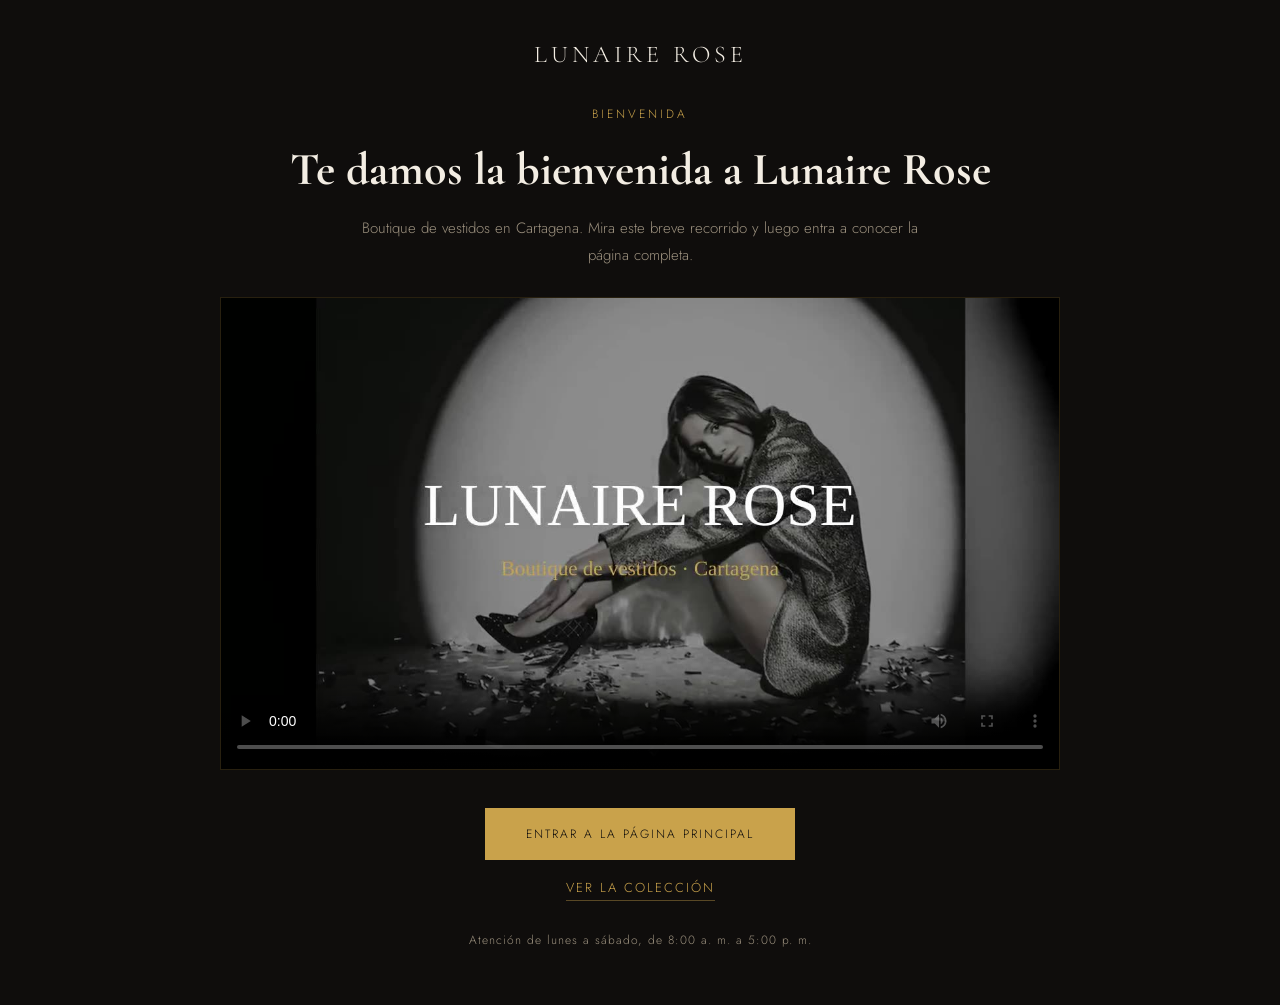
==== bienvenida.html @ 22d493a7 "Audio en el video, página oculta de bienvenida y QR clicable - El video ahora tiene música suave (si" ====
<!doctype html>
<html lang="es">
<head>
<meta charset="UTF-8">
<meta name="viewport" content="width=device-width, initial-scale=1.0">
<title>Bienvenida — Lunaire Rose</title>
<meta name="robots" content="noindex, nofollow">
<link rel="icon" type="image/svg+xml" href="favicon.svg">
<link rel="stylesheet" href="css/styles.css">
</head>
<body>
<div id="page-transition" aria-hidden="true"></div>
<main class="wb-page">
  <a href="index.html" class="wb-brand">LUNAIRE ROSE</a>
  <p class="eyebrow">Bienvenida</p>
  <h1 class="section-title">Te damos la bienvenida a Lunaire Rose</h1>
  <p class="wb-lead">Boutique de vestidos en Cartagena. Mira este breve recorrido y luego entra a conocer la página completa.</p>
  <div class="wb-video">
    <video controls playsinline preload="metadata" poster="assets/bienvenida-poster.jpg" aria-label="Video de bienvenida a Lunaire Rose">
      <source src="assets/bienvenida.mp4" type="video/mp4">
      Tu navegador no puede reproducir este video.
    </video>
  </div>
  <a href="index.html" class="cta-btn sans">Entrar a la página principal</a>
  <a href="index.html#/coleccion" class="wb-link">Ver la colección</a>
  <p class="wb-note">Atención de lunes a sábado, de 8:00 a. m. a 5:00 p. m.</p>
</main>
<script src="js/main.js" defer></script>
</body>
</html>
---- css/styles.css ----
@import url('https://fonts.googleapis.com/css2?family=Cormorant+Garamond:ital,wght@0,400;0,500;0,600;1,400&family=Jost:wght@300;400;500;600&display=swap');

:root {
  --bg: #0f0d0c;
  --bg-tile: #16130f;
  --bg-tile-2: #1c1814;
  --fg: #f3ede3;
  --muted: #9b907e;
  --accent: #c9a24b;
  --accent-light: #e4c178;
  --border: rgba(201, 162, 75, 0.2);
  --max-w: 1280px;
}

* { box-sizing: border-box; }

html { scroll-behavior: smooth; }

body {
  margin: 0;
  background: var(--bg);
  color: var(--fg);
  font-family: 'Jost', sans-serif;
  font-weight: 300;
}

a { color: var(--accent); text-decoration: none; }
a:hover { color: var(--accent-light); }

img { max-width: 100%; display: block; }

.serif { font-family: 'Cormorant Garamond', serif; }
.sans { font-family: 'Jost', sans-serif; }

.container {
  width: 100%;
  max-width: var(--max-w);
  margin: 0 auto;
  padding: 0 64px;
  box-sizing: border-box;
}

.eyebrow {
  font-size: 12px;
  letter-spacing: 3px;
  color: var(--accent);
  text-transform: uppercase;
}

.section-title {
  font-family: 'Cormorant Garamond', serif;
  font-size: 34px;
  text-align: center;
  margin-bottom: 36px;
  color: var(--fg);
}

/* ---------- TRANSICIÓN ENTRE PÁGINAS ---------- */
#page-transition {
  position: fixed;
  inset: 0;
  background: var(--bg);
  z-index: 500;
  opacity: 1;
  pointer-events: none;
  transition: opacity 0.45s ease;
}
#page-transition.hidden { opacity: 0; }
#page-transition.active { opacity: 1; pointer-events: all; }

/* ---------- CURSOR PERSONALIZADO (solo en dispositivos con mouse) ---------- */
.has-custom-cursor, .has-custom-cursor a, .has-custom-cursor button {
  cursor: none;
}
#custom-cursor {
  position: fixed;
  top: 0; left: 0;
  width: 16px; height: 16px;
  border-radius: 50%;
  background: var(--accent);
  pointer-events: none;
  z-index: 9999;
  transform: translate(-50%, -50%);
  transition: width 0.25s cubic-bezier(0.22,1,0.36,1), height 0.25s cubic-bezier(0.22,1,0.36,1), background 0.25s ease, border-color 0.25s ease, opacity 0.2s ease;
  opacity: 0;
}
#custom-cursor.visible { opacity: 1; }
#custom-cursor.cursor-hover {
  width: 48px; height: 48px;
  background: transparent;
  border: 1px solid var(--accent);
}

/* Skip link for accessibility / keyboard nav */
.skip-link {
  position: absolute;
  left: -999px;
  top: auto;
  background: var(--accent);
  color: var(--bg);
  padding: 10px 18px;
  z-index: 200;
  font-family: 'Jost', sans-serif;
  font-size: 13px;
}
.skip-link:focus {
  left: 16px;
  top: 16px;
}

/* ---------- NAVBAR ---------- */
#site-nav {
  position: sticky;
  top: 0;
  z-index: 50;
  display: flex;
  align-items: center;
  justify-content: space-between;
  padding: 22px 64px;
  margin-bottom: -84px;
  background: transparent;
  border-bottom: 1px solid transparent;
  transition: background 0.4s ease, backdrop-filter 0.4s ease, border-color 0.4s ease;
}
#site-nav.nav-solid {
  background: rgba(15, 13, 12, 0.88);
  backdrop-filter: blur(10px);
  border-bottom-color: var(--border);
}
.brand {
  font-family: 'Cormorant Garamond', serif;
  font-size: 26px;
  letter-spacing: 4px;
  color: var(--fg);
}
.brand { white-space: nowrap; }
.nav-links {
  display: flex;
  align-items: center;
  gap: 28px;
  font-size: 13px;
  letter-spacing: 1.5px;
  text-transform: uppercase;
  flex-wrap: nowrap;
}
.nav-link { position: relative; color: var(--fg); white-space: nowrap; }
.nav-link.active { color: var(--fg); }
.nav-link.active::after { width: 100%; }
.nav-cta {
  white-space: nowrap;
  padding: 11px 22px;
  border: 1px solid var(--accent);
  background: var(--accent);
  color: var(--bg);
  font-size: 12px;
  letter-spacing: 2px;
  text-transform: uppercase;
  transition: background 0.3s ease, color 0.3s ease, transform 0.35s cubic-bezier(0.22,1,0.36,1);
}
.nav-cta:hover { background: transparent; color: var(--accent-light); }

/* Entre 1141px y 1340px caben los 7 elementos si se compacta un poco.
   Por debajo de 1140px el menú pasa a las 3 rayas. */
@media (min-width: 1141px) and (max-width: 1340px) {
  #site-nav { padding: 20px 32px; }
  .brand { font-size: 22px; letter-spacing: 3px; }
  .nav-links { gap: 18px; font-size: 12px; letter-spacing: 1px; }
  .nav-cta { padding: 9px 14px; letter-spacing: 1.5px; }
}
.nav-link::after {
  content: '';
  position: absolute;
  left: 0;
  bottom: -4px;
  width: 0;
  height: 1px;
  background: var(--accent);
  transition: width 0.35s ease;
}
.nav-link:hover { color: var(--fg); }
.nav-link:hover::after { width: 100%; }
.nav-toggle {
  display: none;
  background: none;
  border: 1px solid var(--border);
  border-radius: 2px;
  width: 38px;
  height: 38px;
  color: var(--fg);
  font-size: 18px;
  cursor: pointer;
}

@media (max-width: 1140px) {
  /* Altura del header en móvil (padding 18px x2 + botón 38px + borde 1px). */
  #site-nav {
    --nav-h: 75px;
    padding: 18px 24px;
    gap: 14px;
    /* En móvil el nav va en el flujo (no flota sobre el hero) y sólido. */
    margin-bottom: 0;
    background: rgba(15, 13, 12, 0.94);
    border-bottom: 1px solid var(--border);
  }

  /* El header se oculta al bajar y reaparece al subir (lo controla main.js).
     Con el menú abierto nunca se oculta. */
  #site-nav {
    transition: transform 0.35s ease, background 0.4s ease, border-color 0.4s ease;
  }
  #site-nav.nav-hidden { transform: translateY(-100%); }
  body.menu-open #site-nav { transform: none; }

  /* IMPORTANTE: backdrop-filter (y transform) en un padre convierte a sus
     hijos position:fixed en "relativos al padre". Eso hacía que el menú
     saliera pegado al header y superpuesto al contenido tras hacer scroll.
     En móvil el header ya es sólido, así que no hace falta el blur. */
  #site-nav.nav-solid {
    backdrop-filter: none;
    -webkit-backdrop-filter: none;
  }

  .nav-toggle { display: inline-flex; align-items: center; justify-content: center; }
  .brand, .nav-toggle { position: relative; z-index: 2; }

  /* Menú abierto: pantalla completa con fondo negro sólido (incluye la
     zona del header), igual que en el diseño de referencia. */
  .nav-links {
    position: fixed;
    inset: 0;
    z-index: 1;
    padding-top: var(--nav-h);
    background: var(--bg);
    flex-direction: column;
    flex-wrap: nowrap;
    align-items: center;
    justify-content: safe center;
    overflow-y: auto;
    gap: 28px;
    font-size: 16px;
    transform: translateY(-12px);
    opacity: 0;
    visibility: hidden;
    pointer-events: none;
    transition: opacity 0.3s ease, transform 0.3s ease, visibility 0s linear 0.3s;
  }
  .nav-links::before {
    content: '';
    position: absolute;
    top: calc(var(--nav-h) - 1px);
    left: 0;
    right: 0;
    height: 1px;
    background: var(--border);
  }
  .nav-links.open {
    opacity: 1;
    transform: translateY(0);
    visibility: visible;
    pointer-events: auto;
    transition-delay: 0s;
  }
  .nav-links .nav-link {
    padding: 0;
    width: auto;
  }
  .nav-links .nav-link.active { color: var(--accent-light); }
  .nav-links .nav-cta { margin-top: 8px; padding: 14px 34px; font-size: 13px; }

  /* Evita que la página se desplace por detrás del menú abierto. */
  body.menu-open { overflow: hidden; }
}
@media (max-width: 1140px) and (max-height: 640px) {
  .nav-links { gap: 18px; }
}

/* ---------- HERO ---------- */
#inicio {
  position: relative;
  height: 780px;
  display: flex;
  align-items: center;
  overflow: hidden;
}
#hero-bg {
  position: absolute;
  inset: -60px 0 0 0;
  width: 100%;
  height: calc(100% + 60px);
  object-fit: cover;
  object-position: 68% 30%;
  will-change: transform;
}
.hero-scrim {
  position: absolute;
  inset: 0;
  z-index: 1;
  background: linear-gradient(100deg, rgba(15,13,12,0.92) 0%, rgba(15,13,12,0.72) 38%, rgba(15,13,12,0.35) 62%, rgba(15,13,12,0.15) 100%);
}
.hero-content {
  position: relative;
  z-index: 2;
  width: 100%;
  max-width: var(--max-w);
  margin: 0 auto;
  display: flex;
  flex-direction: column;
  align-items: flex-start;
  text-align: left;
  gap: 26px;
  padding: 0 64px;
  box-sizing: border-box;
}
.hero-content h1 {
  font-family: 'Cormorant Garamond', serif;
  margin: 0;
  font-size: 72px;
  font-weight: 500;
  line-height: 1.1;
  max-width: 560px;
}
.hero-content h1 span { color: var(--accent); font-style: italic; }
#type-line1 { color: var(--fg); font-style: normal; }
#type-line2 { color: var(--accent); font-style: italic; }
.type-caret {
  color: var(--accent);
  font-style: normal;
  animation: caretBlink 0.9s steps(1) infinite;
}
.type-caret.done { display: none; }
@keyframes caretBlink { 0%, 49% { opacity: 1; } 50%, 100% { opacity: 0; } }
.hero-content p {
  max-width: 440px;
  font-size: 16px;
  line-height: 1.8;
  color: #e4dcce;
  font-weight: 300;
}
.cta-btn {
  display: inline-block;
  margin-top: 6px;
  padding: 16px 40px;
  border: 1px solid var(--accent);
  font-size: 12px;
  letter-spacing: 2px;
  text-transform: uppercase;
  color: var(--bg);
  background: var(--accent);
  transition: transform 0.35s cubic-bezier(0.22,1,0.36,1), background 0.3s ease;
}
.cta-btn:hover { transform: scale(1.05); color: var(--bg); }
.cta-btn { position: relative; }
.cta-btn::after {
  content: '';
  position: absolute;
  inset: -6px;
  border: 1px solid var(--accent-light);
  clip-path: inset(0 100% 100% 0);
  transition: clip-path 0.55s cubic-bezier(0.22,1,0.36,1);
  pointer-events: none;
}
.cta-btn:hover::after { clip-path: inset(0 0 0 0); }

@keyframes heroIn { from { opacity: 0; transform: translateY(22px); } to { opacity: 1; transform: translateY(0); } }
.hero-in { animation: heroIn 1.1s cubic-bezier(0.22,1,0.36,1) both; animation-delay: 0.15s; }

/* ---------- MISION / VISION ---------- */
.mv-wrap {
  display: flex;
  flex-wrap: wrap;
  gap: 28px;
  padding: 0 0 36px;
}
.mv-block {
  flex: 1 1 320px;
  background: var(--bg-tile);
  border: 1px solid var(--border);
  padding: 44px 40px;
  transition: border-color 0.4s ease, transform 0.4s ease, opacity 0.9s cubic-bezier(0.22,1,0.36,1);
}
.mv-block:hover { border-color: rgba(201,162,75,0.4); transform: translateY(-4px); }
.mv-block .eyebrow { margin-bottom: 14px; display: block; }

.values-row {
  list-style: none;
  margin: 0;
  padding: 40px 0 0;
  border-top: 1px solid var(--border);
  display: grid;
  grid-template-columns: repeat(4, minmax(0, 1fr));
  gap: 28px;
}
.value-item { display: flex; flex-direction: column; gap: 8px; }
.value-title { font-family: 'Cormorant Garamond', serif; font-size: 21px; color: var(--accent); }
.value-text { font-size: 14px; line-height: 1.7; color: var(--muted); }
.mv-block p {
  font-family: 'Cormorant Garamond', serif;
  font-size: 22px;
  line-height: 1.6;
  font-weight: 400;
  color: var(--fg);
  margin: 0;
}

/* ---------- SCROLL REVEAL ---------- */
.reveal {
  opacity: 0;
  transform: translateY(28px);
  transition: opacity 0.9s cubic-bezier(0.22,1,0.36,1), transform 0.9s cubic-bezier(0.22,1,0.36,1);
}
.reveal.revealed { opacity: 1; transform: translateY(0); }

/* ---------- NOSOTROS — BENTO GRID ---------- */
#nosotros { padding-bottom: 100px; }
.bento-grid {
  display: grid;
  grid-template-columns: repeat(4, minmax(0, 1fr));
  grid-auto-rows: 170px;
  gap: 20px;
  grid-auto-flow: dense;
}
.bento-tile { position: relative; overflow: hidden; border-radius: 2px; }
.bento-tile img { width: 100%; height: 100%; object-fit: cover; transition: transform 0.7s cubic-bezier(0.22,1,0.36,1), filter 0.7s ease; }
.bento-tile:hover img { transform: scale(1.06); filter: brightness(1.1); }
.bento-facade { grid-column: span 2; grid-row: span 2; }
.bento-quote {
  grid-column: span 2; grid-row: span 1;
  background: var(--bg-tile);
  border: 1px solid var(--border);
  display: flex; align-items: center; padding: 28px;
  transition: border-color 0.4s ease;
}
.bento-quote:hover { border-color: rgba(201,162,75,0.4); }
.bento-quote p {
  font-family: 'Cormorant Garamond', serif;
  font-size: 24px; font-style: italic; line-height: 1.5; margin: 0; color: var(--fg);
}
.bento-interior { grid-column: span 1; grid-row: span 1; }
.bento-stat {
  grid-column: span 1; grid-row: span 1;
  background: var(--bg-tile-2);
  border: 1px solid var(--border);
  display: flex; flex-direction: column; align-items: center; justify-content: center;
  text-align: center; gap: 6px;
  transition: border-color 0.4s ease, transform 0.4s ease;
}
.bento-stat:hover { border-color: rgba(201,162,75,0.4); transform: translateY(-4px); }
.bento-stat .num { font-family: 'Cormorant Garamond', serif; font-size: 30px; color: var(--accent); }
.bento-stat .lbl { font-size: 11px; letter-spacing: 1.5px; text-transform: uppercase; color: var(--muted); }

.bento-tile.reveal:nth-of-type(1) { transition-delay: 0s; }
.bento-tile.reveal:nth-of-type(2) { transition-delay: 0.1s; }
.bento-tile.reveal:nth-of-type(3) { transition-delay: 0.2s; }
.bento-tile.reveal:nth-of-type(4) { transition-delay: 0.3s; }

@media (max-width: 860px) {
  .container { padding: 0 24px; }
  .section-title { font-size: 28px; }
  #inicio { height: 640px; }
  .hero-content { padding: 0 24px; }
  .hero-content h1 { font-size: 46px; max-width: 100%; }
  .hero-content p { max-width: 100%; }
  .mv-wrap { gap: 20px; }
  .mv-block { padding: 32px 26px; }
  .values-row { grid-template-columns: repeat(2, minmax(0, 1fr)); padding-top: 32px; }
  .bento-grid { grid-template-columns: repeat(2, minmax(0, 1fr)); grid-auto-rows: 150px; }
  .bento-facade { grid-column: span 2; grid-row: span 2; }
  .bento-quote { grid-column: span 2; }
  .bento-interior, .bento-stat { grid-column: span 1; }
}

/* ---------- COLECCION ---------- */
#coleccion { padding-bottom: 100px; }
.product-grid {
  display: grid;
  grid-template-columns: repeat(3, minmax(0, 1fr));
  gap: 28px;
}
.product-card { overflow: hidden; }
.product-card .ph-wrap {
  position: relative;
  height: 380px;
  border: 1px solid var(--border);
  overflow: hidden;
}
.product-card img {
  position: absolute;
  inset: 0;
  width: 100%; height: 100%; object-fit: cover; object-position: top center;
  transition: transform 0.6s cubic-bezier(0.22,1,0.36,1), filter 0.6s ease, opacity 0.5s ease;
}
.product-card .img-flat { opacity: 0; }
.product-card:hover .img-model { opacity: 0; transform: scale(1.04); }
.product-card:hover .img-flat { opacity: 1; transform: scale(1.08); filter: brightness(1.12); }
/* Si una tarjeta no tiene foto "sola" todavía, la foto con modelo se queda
   visible y solo hace zoom (fallback mientras se consiguen las fotos). */
.product-card:not(:has(.img-flat)):hover .img-model { opacity: 1; transform: scale(1.08); filter: brightness(1.12); }
.product-name {
  font-family: 'Cormorant Garamond', serif;
  font-size: 18px;
  color: var(--fg);
  margin-top: 14px;
}
.price-row {
  margin-top: 8px;
  font-size: 13px;
  letter-spacing: 0.5px;
  min-height: 22px;
}
.price-toggle {
  background: none;
  border: none;
  padding: 0;
  font-family: 'Jost', sans-serif;
  font-size: 12px;
  letter-spacing: 1.5px;
  text-transform: uppercase;
  color: var(--accent);
  cursor: pointer;
  border-bottom: 1px solid transparent;
  transition: border-color 0.3s ease;
}
.price-toggle:hover { border-bottom-color: var(--accent); }
.price-value {
  display: none;
  color: var(--fg);
  font-family: 'Cormorant Garamond', serif;
  font-size: 19px;
}
.price-value.shown { display: inline; animation: priceIn 0.4s ease both; }
.price-toggle.hidden-after { display: none; }
@keyframes priceIn { from { opacity: 0; transform: translateY(4px); } to { opacity: 1; transform: translateY(0); } }

#coleccion .product-card.reveal:nth-child(1) { transition-delay: 0s; }
#coleccion .product-card.reveal:nth-child(2) { transition-delay: 0.12s; }
#coleccion .product-card.reveal:nth-child(3) { transition-delay: 0.24s; }

@media (max-width: 860px) {
  .product-grid { grid-template-columns: 1fr; }
  .product-card .ph-wrap { height: 420px; }
}

/* ---------- RESEÑAS ---------- */
#resenas { padding-bottom: 100px; }
.review-grid {
  display: grid;
  grid-template-columns: repeat(3, minmax(0, 1fr));
  gap: 24px;
}
.review-card {
  background: var(--bg-tile);
  border: 1px solid var(--border);
  padding: 30px;
  transition: border-color 0.4s ease, transform 0.4s ease;
}
.review-card:hover { border-color: rgba(201,162,75,0.4); transform: translateY(-4px); }
.review-stars { color: var(--accent); font-size: 14px; letter-spacing: 2px; }
.review-text {
  font-family: 'Cormorant Garamond', serif;
  font-size: 17px; line-height: 1.6; font-style: italic;
  color: var(--fg); margin: 16px 0;
}
.review-name { font-size: 12px; letter-spacing: 1px; color: var(--muted); text-transform: uppercase; }

#resenas .review-card.reveal:nth-child(1) { transition-delay: 0s; }
#resenas .review-card.reveal:nth-child(2) { transition-delay: 0.12s; }
#resenas .review-card.reveal:nth-child(3) { transition-delay: 0.24s; }

@media (max-width: 860px) {
  .review-grid { grid-template-columns: 1fr; }
}

/* ---------- CONTACTO / MAPA / FOOTER ---------- */
.contact-info {
  font-size: 13px;
  color: var(--muted);
  line-height: 1.8;
  margin-bottom: 18px;
}
.social-row { display: flex; gap: 12px; }
.social-badge {
  width: 42px; height: 42px;
  border: 1px solid rgba(201,162,75,0.4);
  border-radius: 50%;
  display: flex; align-items: center; justify-content: center;
  color: var(--accent);
  transition: background 0.3s ease, color 0.3s ease, transform 0.3s ease;
}
.social-badge svg { width: 18px; height: 18px; fill: currentColor; }
.social-badge:hover { background: var(--accent); color: var(--bg); transform: translateY(-3px); }

.legal-title {
  font-size: 12px; letter-spacing: 2px; text-transform: uppercase;
  color: var(--accent); margin-bottom: 12px;
}
.legal-list { font-size: 13px; color: var(--muted); line-height: 1.9; list-style: none; padding: 0; margin: 0; }
.legal-list a { color: var(--muted); }
.legal-list a:hover { color: var(--accent); }

.cc-badge {
  display: inline-flex; align-items: center; gap: 8px;
  margin-top: 14px; font-size: 11px; color: var(--muted);
  border: 1px solid var(--border); padding: 6px 10px; border-radius: 2px;
}
.cc-badge svg { width: 16px; height: 16px; fill: var(--accent); }

.map-frame {
  width: 100%; height: 220px; border: 1px solid var(--border); border-radius: 2px;
  overflow: hidden;
}
.map-frame iframe { width: 100%; height: 100%; border: 0; background: #fff; }
.map-address { font-size: 12px; color: var(--muted); margin-top: 10px; line-height: 1.6; }

.copyright {
  text-align: center; padding: 20px; font-size: 11px; color: #6b6052;
  border-top: 1px solid rgba(201,162,75,0.1);
}

/* ---------- COOKIE BANNER ---------- */
#cookie-banner {
  position: fixed;
  left: 24px; right: 24px; bottom: 24px;
  max-width: 560px;
  margin: 0 auto;
  background: rgba(22,19,15,0.97);
  border: 1px solid var(--border);
  border-radius: 4px;
  padding: 20px 24px;
  display: flex;
  flex-wrap: wrap;
  align-items: center;
  gap: 16px;
  z-index: 100;
  box-shadow: 0 12px 30px rgba(0,0,0,0.4);
  transform: translateY(140%);
  transition: transform 0.5s cubic-bezier(0.22,1,0.36,1);
}
#cookie-banner.shown { transform: translateY(0); }
#cookie-banner p { margin: 0; font-size: 13px; color: var(--muted); flex: 1 1 260px; }
#cookie-banner .cookie-actions { display: flex; gap: 10px; }
.cookie-btn {
  font-family: 'Jost', sans-serif;
  font-size: 11px; letter-spacing: 1px; text-transform: uppercase;
  padding: 10px 18px; cursor: pointer; border-radius: 2px;
}
.cookie-accept { background: var(--accent); color: var(--bg); border: 1px solid var(--accent); }
.cookie-decline { background: transparent; color: var(--muted); border: 1px solid var(--border); }

/* =====================================================================
   NAVEGACIÓN POR VISTAS (sin scroll entre secciones)
   Cada sección es una "vista": solo una se muestra a la vez, con un
   fundido suave al cambiar (lo controla main.js).
   ===================================================================== */
#app { outline: none; }
.view { display: none; }
.view.active { display: block; animation: viewIn 0.55s ease-out both; }
.view.leaving { display: block; animation: viewOut 0.22s ease-in both; }
@keyframes viewIn { from { opacity: 0; transform: translateY(10px); } to { opacity: 1; transform: none; } }
@keyframes viewOut { from { opacity: 1; } to { opacity: 0; } }

/* Encabezado de cada vista (el nav flota sobre el contenido en escritorio). */
.view-head { padding-top: 150px; padding-bottom: 8px; text-align: center; }
.view-head .eyebrow { margin: 0 0 8px; }
.view > .container:last-child { padding-bottom: 100px; }

.hero-actions { display: flex; flex-wrap: wrap; gap: 14px; margin-top: 6px; }
.hero-actions .cta-btn { margin-top: 0; }
.cta-ghost { background: transparent; color: var(--fg); border-color: rgba(243,237,227,0.45); }
.cta-ghost:hover { color: var(--fg); border-color: var(--accent); }

.view-cta { text-align: center; margin-top: 56px; display: flex; flex-direction: column; align-items: center; gap: 18px; }
.view-cta p { margin: 0; font-family: 'Cormorant Garamond', serif; font-size: 22px; color: var(--fg); }

/* ---------- PREGUNTAS FRECUENTES ---------- */
.faq-wrap { max-width: 900px; }
.faq-list { display: flex; flex-direction: column; gap: 12px; }
.faq-item { background: var(--bg-tile); border: 1px solid var(--border); transition: border-color 0.3s ease; }
.faq-item:hover, .faq-item.open { border-color: rgba(201,162,75,0.45); }
.faq-item h3 { margin: 0; font: inherit; }
.faq-q {
  width: 100%; display: flex; justify-content: space-between; align-items: center; gap: 16px;
  padding: 22px 26px; background: none; border: 0; color: var(--fg);
  font-size: 16px; font-weight: 400; text-align: left; cursor: pointer;
  transition: color 0.3s ease;
}
.faq-q:hover, .faq-item.open .faq-q { color: var(--accent-light); }
.faq-icon { position: relative; flex: 0 0 14px; width: 14px; height: 14px; }
.faq-icon::before, .faq-icon::after {
  content: ''; position: absolute; top: 50%; left: 0; width: 100%; height: 1px;
  background: var(--accent); transition: transform 0.35s ease;
}
.faq-icon::after { transform: rotate(90deg); }
.faq-item.open .faq-icon::after { transform: rotate(0deg); }
.faq-a {
  display: grid; grid-template-rows: 0fr; visibility: hidden;
  transition: grid-template-rows 0.4s cubic-bezier(0.22,1,0.36,1), visibility 0s linear 0.4s;
}
.faq-item.open .faq-a { grid-template-rows: 1fr; visibility: visible; transition-delay: 0s; }
.faq-a > div { overflow: hidden; }
.faq-a p { margin: 0; padding: 0 26px 24px; color: var(--muted); font-size: 15px; line-height: 1.8; }
.faq-a a { color: var(--accent); border-bottom: 1px solid rgba(201,162,75,0.4); }

/* ---------- CONTACTO / AGENDAR CITA ---------- */
.contact-layout { display: grid; grid-template-columns: minmax(0, 1.1fr) minmax(0, 0.9fr); gap: 40px; align-items: start; }
.cita-card, .visit-card { background: var(--bg-tile); border: 1px solid var(--border); padding: 36px; }
.card-title { font-family: 'Cormorant Garamond', serif; font-size: 26px; font-weight: 500; margin: 0 0 8px; color: var(--fg); }
.cita-lead { margin: 0 0 24px; color: var(--muted); font-size: 14px; line-height: 1.7; }
.field { display: flex; flex-direction: column; gap: 8px; margin-bottom: 18px; flex: 1 1 0; min-width: 0; }
.field-row { display: flex; gap: 16px; }
.field label { font-size: 11px; letter-spacing: 2px; text-transform: uppercase; color: var(--accent); font-weight: 500; }
.field input, .field select, .field textarea {
  width: 100%; background: var(--bg); border: 1px solid var(--border); border-radius: 2px;
  padding: 14px 16px; color: var(--fg); font-family: 'Jost', sans-serif; font-size: 15px; font-weight: 300;
  color-scheme: dark; transition: border-color 0.3s ease, box-shadow 0.3s ease;
}
.field textarea { resize: vertical; min-height: 96px; }
.field input::placeholder, .field textarea::placeholder { color: #6b6052; }
.field input:focus, .field select:focus, .field textarea:focus {
  outline: none; border-color: var(--accent); box-shadow: 0 0 0 3px rgba(201,162,75,0.15);
}
.field.invalid input, .field.invalid select { border-color: #c4574d; }
.form-error { color: #e08a80; font-size: 13px; line-height: 1.6; margin: 0 0 14px; }
.cita-submit { width: 100%; text-align: center; cursor: pointer; margin-top: 6px; font-family: 'Jost', sans-serif; }
.cita-submit:hover { transform: scale(1.02); }
.cita-note { margin: 14px 0 0; font-size: 12px; line-height: 1.7; color: var(--muted); }
.cita-note a { color: var(--accent); border-bottom: 1px solid rgba(201,162,75,0.4); }

.visit-card .contact-info { font-size: 14px; }
.hours-box { border-top: 1px solid var(--border); border-bottom: 1px solid var(--border); padding: 16px 0; margin: 4px 0 20px; }
.hours-box .legal-title { margin-bottom: 8px; }
.hours-row { display: flex; justify-content: space-between; gap: 12px; font-size: 14px; color: var(--fg); padding: 4px 0; }
.hours-row span:last-child { color: var(--muted); }
.visit-card .map-frame { margin-bottom: 20px; }

/* ---------- FOOTER (en todas las vistas) ---------- */
#site-footer { border-top: 1px solid var(--border); background: #0b0a09; }
.footer-inner { display: grid; grid-template-columns: 1.3fr 1fr 1.2fr; gap: 48px; padding-top: 64px; padding-bottom: 48px; }
.footer-brand .brand { font-size: 22px; letter-spacing: 3px; margin-bottom: 14px; }
.footer-brand p { color: var(--muted); font-size: 14px; line-height: 1.8; max-width: 380px; margin: 0 0 20px; }
.footer-hours { font-size: 13px; color: var(--muted); line-height: 1.8; margin: 0 0 24px; }
.legal-list a.active { color: var(--accent); }
.footer-bottom {
  border-top: 1px solid rgba(201,162,75,0.1); padding: 22px 24px 30px;
  display: flex; flex-direction: column; align-items: center; gap: 12px; text-align: center;
}
.footer-bottom .copyright { border-top: 0; padding: 0; margin: 0; }
.footer-bottom .cc-badge { margin-top: 0; }
.legal-list a, .footer-bottom a { transition: color 0.3s ease; }
.footer-bottom .cc-badge a { color: var(--accent); }

@media (max-width: 1140px) {
  .view-head { padding-top: 48px; }
}

@media (max-width: 860px) {
  .view-head { padding-top: 40px; }
  .view > .container:last-child { padding-bottom: 72px; }
  .contact-layout { grid-template-columns: minmax(0, 1fr); gap: 28px; }
  .cita-card, .visit-card { padding: 26px 22px; }
  .footer-inner { grid-template-columns: minmax(0, 1fr); gap: 32px; padding-top: 48px; padding-bottom: 32px; }
  .faq-q { padding: 18px 20px; font-size: 15px; }
  .faq-a p { padding: 0 20px 20px; }
  .view-cta { margin-top: 40px; }
  .view-cta p { font-size: 20px; }
}
@media (max-width: 520px) {
  .field-row { flex-direction: column; gap: 0; }
  .values-row { grid-template-columns: minmax(0, 1fr); }
  .hero-actions .cta-btn { padding: 15px 28px; }
}

@media (prefers-reduced-motion: reduce) {
  .view.active, .view.leaving { animation: none; }
  .reveal { transition: none; }
  .faq-a { transition: none; }
}

/* =====================================================================
   BIENVENIDA (video + QR), INSTALACIONES, FORMULARIO PLEGABLE
   ===================================================================== */
.welcome { padding-top: 96px; }
.welcome-text { text-align: center; max-width: 640px; margin: 0 auto 40px; }
.welcome-text .eyebrow { margin: 0 0 8px; }
.welcome-text .section-title { margin-bottom: 16px; }
.welcome-lead { margin: 0; color: var(--muted); font-size: 15px; line-height: 1.8; }
.welcome-media { display: flex; gap: 28px; align-items: center; }
.video-frame { flex: 1 1 0; min-width: 0; aspect-ratio: 16 / 9; background: #000; border: 1px solid var(--border); }
.video-frame iframe { display: block; width: 100%; height: 100%; border: 0; }
.qr-card {
  flex: 0 0 210px; margin: 0; padding: 18px; display: flex; flex-direction: column; align-items: center; gap: 12px;
  background: var(--bg-tile); border: 1px solid var(--border); text-align: center;
}
.qr-card img { display: block; width: 100%; max-width: 174px; height: auto; background: #fff; }
.qr-card figcaption { font-size: 12px; letter-spacing: 1.5px; text-transform: uppercase; color: var(--accent); line-height: 1.6; }

#instalaciones .section-title { margin-bottom: 14px; }
.plan-lead { max-width: 560px; margin: 0 auto 36px; text-align: center; color: var(--muted); font-size: 15px; line-height: 1.8; }
.plan-frame { margin: 0; }
.plan-open {
  display: block; width: 100%; padding: 0; background: var(--bg-tile); border: 1px solid var(--border);
  cursor: zoom-in; transition: border-color 0.3s ease;
}
.plan-open:hover, .plan-open:focus-visible { border-color: rgba(201,162,75,0.5); }
.plan-open img { display: block; width: 100%; height: auto; }
.plan-empty {
  display: none; align-items: center; justify-content: center; aspect-ratio: 16 / 9; padding: 24px; text-align: center;
  border: 1px dashed rgba(201,162,75,0.4); background: var(--bg-tile); color: var(--muted);
  font-size: 13px; letter-spacing: 1.5px; text-transform: uppercase;
}
.plan-frame.is-empty .plan-open, .plan-frame.is-empty figcaption { display: none; }
.plan-frame.is-empty .plan-empty { display: flex; }
.plan-frame figcaption { margin-top: 12px; text-align: center; font-size: 12px; letter-spacing: 1px; color: var(--muted); }

.lightbox {
  position: fixed; inset: 0; z-index: 1000; display: flex; align-items: center; justify-content: center;
  padding: 24px; background: rgba(8,7,6,0.94); cursor: zoom-out;
}
.lightbox[hidden] { display: none; }
.lightbox img { max-width: 100%; max-height: 100%; object-fit: contain; cursor: default; }
.lightbox-close {
  position: absolute; top: 16px; right: 16px; width: 44px; height: 44px; cursor: pointer;
  background: var(--bg-tile); color: var(--fg); border: 1px solid var(--border); font-size: 18px;
}
body.lightbox-open { overflow: hidden; }

.more-opts { margin: 0 0 18px; border-top: 1px solid var(--border); padding-top: 6px; }
.more-opts summary {
  display: flex; justify-content: space-between; align-items: center; padding: 12px 0 16px; cursor: pointer;
  list-style: none; font-size: 12px; letter-spacing: 2px; text-transform: uppercase; color: var(--accent);
}
.more-opts summary::-webkit-details-marker { display: none; }
.more-opts summary::after { content: '+'; font-size: 18px; line-height: 1; }
.more-opts[open] summary::after { content: '\2212'; }
.contact-layout { padding-bottom: 80px; }
.footer-hours { margin-bottom: 0; }

@media (max-width: 860px) {
  .welcome { padding-top: 64px; }
  .welcome-media { flex-direction: column; align-items: stretch; gap: 20px; }
  .video-frame { flex: none; width: 100%; }
  .qr-card { flex: none; flex-direction: row; text-align: left; gap: 16px; padding: 14px; }
  .qr-card img { width: 112px; flex: none; }
  .contact-layout { padding-bottom: 56px; }
}

/* Marcador del video de bienvenida (hasta tener el video) */
.video-empty {
  height: 100%; display: flex; flex-direction: column; align-items: center; justify-content: center; gap: 16px; padding: 24px;
  background: var(--bg-tile); border: 1px dashed rgba(201,162,75,0.4); color: var(--muted); text-align: center;
  font-size: 13px; letter-spacing: 1.5px; text-transform: uppercase;
}
.video-play { width: 56px; height: 56px; border: 1px solid var(--accent); border-radius: 50%; position: relative; }
.video-play::after {
  content: ''; position: absolute; top: 50%; left: 54%; transform: translate(-50%, -50%);
  border-style: solid; border-width: 9px 0 9px 15px; border-color: transparent transparent transparent var(--accent);
}

/* Video de bienvenida e imagen de instalaciones */
.video-frame video { display: block; width: 100%; height: 100%; object-fit: contain; background: #000; }
.plan-frame { max-width: 760px; margin-left: auto; margin-right: auto; }

/* QR clicable y página oculta de bienvenida */
.qr-link { display: block; width: 100%; max-width: 174px; line-height: 0; transition: transform 0.35s ease; }
.qr-link:hover, .qr-link:focus-visible { transform: scale(1.04); }
.qr-card figcaption { text-transform: none; letter-spacing: 0.3px; font-size: 13.5px; line-height: 1.6; color: var(--muted); }
.wb-page {
  min-height: 100vh; max-width: 880px; margin: 0 auto; padding: 40px 20px 56px;
  display: flex; flex-direction: column; align-items: center; text-align: center; gap: 18px;
  animation: viewIn 0.6s ease-out both;
}
.wb-brand { font-family: 'Cormorant Garamond', serif; font-size: 24px; letter-spacing: 4px; color: var(--fg); margin-bottom: 18px; }
.wb-page .eyebrow { margin: 0; }
.wb-page .section-title { margin: 0; font-size: clamp(30px, 6vw, 46px); }
.wb-lead { margin: 0; max-width: 560px; color: var(--muted); font-size: 15px; line-height: 1.8; }
.wb-video { width: 100%; aspect-ratio: 16 / 9; margin: 10px 0 14px; background: #000; border: 1px solid var(--border); }
.wb-video video { display: block; width: 100%; height: 100%; object-fit: contain; }
.wb-link { color: var(--accent); font-size: 13px; letter-spacing: 2px; text-transform: uppercase; border-bottom: 1px solid rgba(201,162,75,0.4); padding-bottom: 3px; }
.wb-note { margin: 12px 0 0; font-size: 12px; color: var(--muted); letter-spacing: 1px; }
@media (max-width: 860px) {
  .qr-link { width: 112px; flex: none; }
  .wb-page { padding-top: 28px; }
}
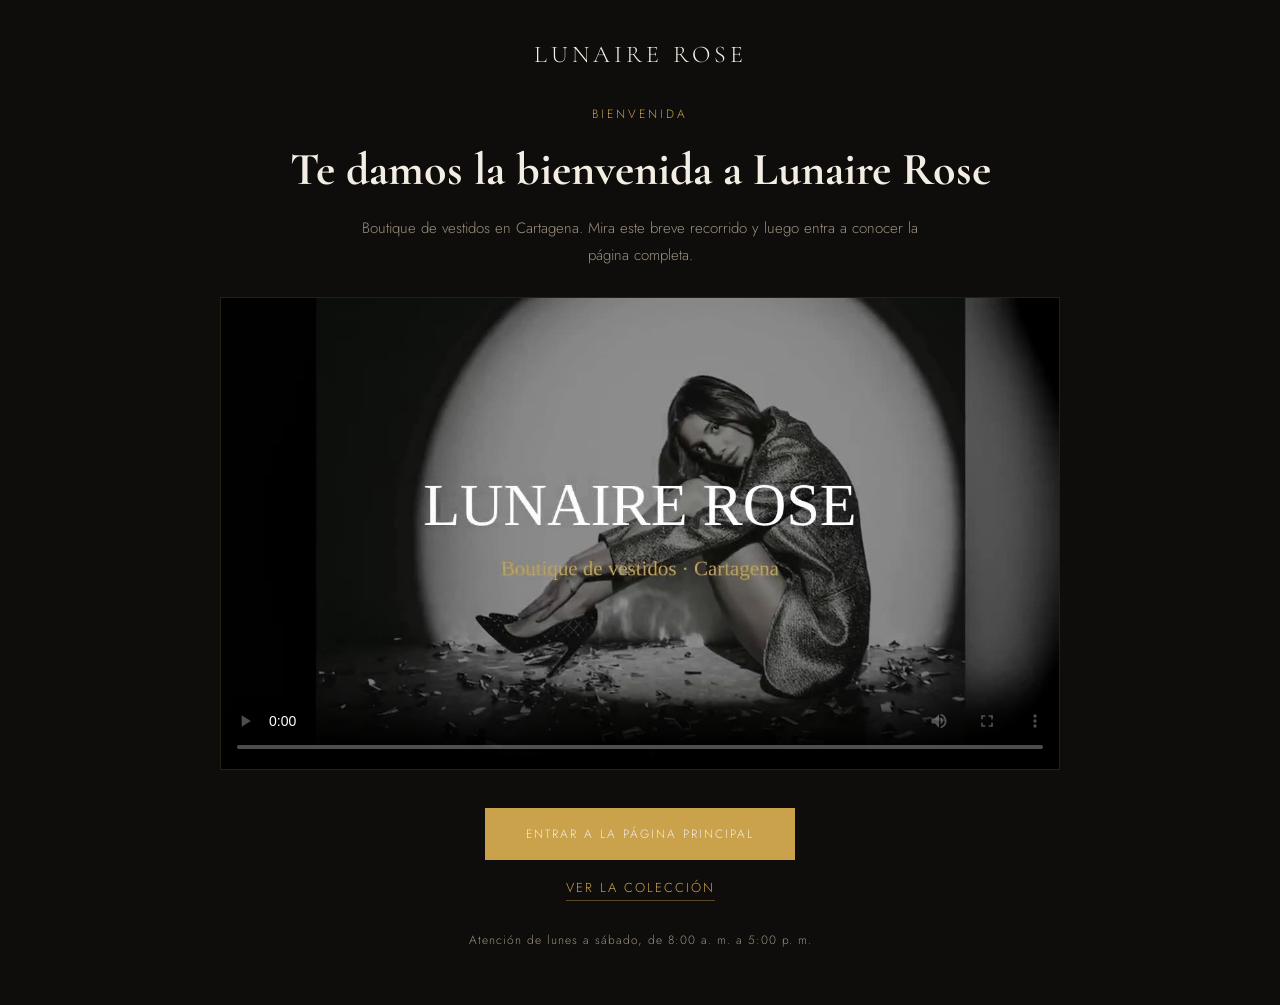
==== commit 1ad21693: "Nuevo orden del menu y texto blanco en botones dorados Co-Authored-By: Claude Sonnet 5.5 <noreply@an" ====
--- a/bienvenida.html
+++ b/bienvenida.html
@@ -6,7 +6,7 @@
 <title>Bienvenida — Lunaire Rose</title>
 <meta name="robots" content="noindex, nofollow">
 <link rel="icon" type="image/svg+xml" href="favicon.svg">
-<link rel="stylesheet" href="css/styles.css">
+<link rel="stylesheet" href="css/styles.css?v=20261127">
 </head>
 <body>
 <div id="page-transition" aria-hidden="true"></div>
@@ -25,6 +25,6 @@
   <a href="index.html#/coleccion" class="wb-link">Ver la colección</a>
   <p class="wb-note">Atención de lunes a sábado, de 8:00 a. m. a 5:00 p. m.</p>
 </main>
-<script src="js/main.js" defer></script>
+<script src="js/main.js?v=20261127" defer></script>
 </body>
 </html>
--- a/css/styles.css
+++ b/css/styles.css
@@ -151,7 +151,7 @@
   padding: 11px 22px;
   border: 1px solid var(--accent);
   background: var(--accent);
-  color: var(--bg);
+  color: var(--fg);
   font-size: 12px;
   letter-spacing: 2px;
   text-transform: uppercase;
@@ -344,11 +344,11 @@
   font-size: 12px;
   letter-spacing: 2px;
   text-transform: uppercase;
-  color: var(--bg);
+  color: var(--fg);
   background: var(--accent);
   transition: transform 0.35s cubic-bezier(0.22,1,0.36,1), background 0.3s ease;
 }
-.cta-btn:hover { transform: scale(1.05); color: var(--bg); }
+.cta-btn:hover { transform: scale(1.05); color: var(--fg); }
 .cta-btn { position: relative; }
 .cta-btn::after {
   content: '';
@@ -653,10 +653,11 @@
    ===================================================================== */
 #app { outline: none; }
 .view { display: none; }
-.view.active { display: block; animation: viewIn 0.55s ease-out both; }
-.view.leaving { display: block; animation: viewOut 0.22s ease-in both; }
-@keyframes viewIn { from { opacity: 0; transform: translateY(10px); } to { opacity: 1; transform: none; } }
+.view.active { display: block; animation: viewIn 0.6s cubic-bezier(0.22,1,0.36,1) both; }
+.view.leaving { display: block; animation: viewOut 0.3s ease-in both; }
+@keyframes viewIn { from { opacity: 0; transform: translateY(14px); } to { opacity: 1; transform: none; } }
 @keyframes viewOut { from { opacity: 1; } to { opacity: 0; } }
+@keyframes viewFade { from { opacity: 0; } to { opacity: 1; } }
 
 /* Encabezado de cada vista (el nav flota sobre el contenido en escritorio). */
 .view-head { padding-top: 150px; padding-bottom: 8px; text-align: center; }
@@ -770,7 +771,9 @@
 }
 
 @media (prefers-reduced-motion: reduce) {
-  .view.active, .view.leaving { animation: none; }
+  /* Solo desvanecido (sin desplazamiento): la transición sigue siendo visible y suave. */
+  .view.active { animation: viewFade 0.45s ease-out both; }
+  .view.leaving { animation: viewOut 0.2s ease-in both; }
   .reveal { transition: none; }
   .faq-a { transition: none; }
 }
@@ -880,3 +883,37 @@
   .qr-link { width: 112px; flex: none; }
   .wb-page { padding-top: 28px; }
 }
+
+/* Inicio: letras + QR grande (sin video) */
+.welcome-grid { display: grid; grid-template-columns: minmax(0, 1fr) auto; gap: 64px; align-items: center; }
+.welcome-letters { text-align: left; }
+.welcome-letters .eyebrow { margin: 0 0 14px; }
+.welcome-big { margin: 0 0 22px; font-family: 'Cormorant Garamond', serif; font-weight: 500; font-size: clamp(42px, 6vw, 78px); line-height: 1.04; color: var(--fg); }
+.welcome-big em { color: var(--accent); font-style: italic; }
+.welcome-letters .welcome-lead { max-width: 460px; }
+.welcome-grid .qr-card { flex: none; width: 410px; padding: 28px; gap: 20px; }
+.welcome-grid .qr-link { max-width: 352px; }
+.welcome-grid .qr-card img { max-width: 352px; }
+@media (max-width: 1100px) {
+  .welcome-grid { gap: 40px; }
+  .welcome-grid .qr-card { width: 340px; padding: 24px; }
+  .welcome-grid .qr-link, .welcome-grid .qr-card img { max-width: 288px; }
+}
+.welcome-grid .qr-card figcaption { font-size: 14px; }
+@media (min-width: 1100px) {
+  .welcome-letters .welcome-lead { font-size: 20px; max-width: 540px; line-height: 1.7; }
+}
+@media (min-width: 1280px) {
+  .welcome-letters .welcome-lead { font-size: 22px; max-width: 580px; }
+  .welcome-grid .qr-card { width: 480px; padding: 32px; }
+  .welcome-grid .qr-link, .welcome-grid .qr-card img { max-width: 416px; }
+}
+
+@media (max-width: 860px) {
+  .welcome-grid { grid-template-columns: minmax(0, 1fr); gap: 36px; justify-items: center; }
+  .welcome-letters { text-align: center; }
+  .welcome-letters .welcome-lead { margin: 0 auto; }
+  .welcome-grid .qr-card { flex-direction: column; text-align: center; width: min(100%, 360px); padding: 20px; }
+  .welcome-grid .qr-link { width: 100%; max-width: 300px; flex: none; margin: 0 auto; }
+  .welcome-grid .qr-card img { width: 100%; max-width: 300px; flex: none; }
+}
